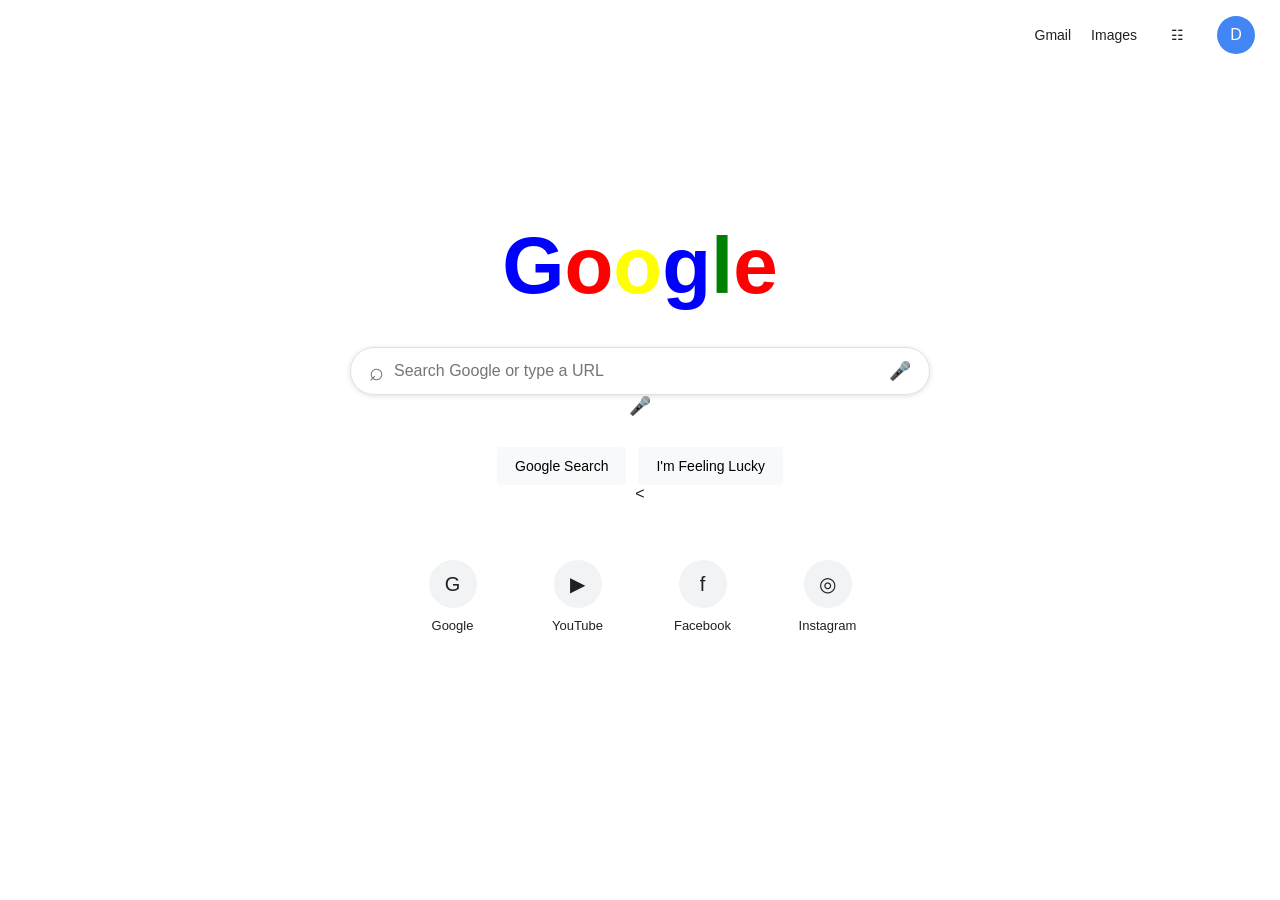
==== CHROME.html @ cba8711c "first commit" ====
<!DOCTYPE html>
<html lang="en">
<head>
    <meta charset="UTF-8">
    <meta name="viewport" content="width=device-width, initial-scale=1.0">
    <title>Chrome Clone</title>

    <link rel="stylesheet" href="style.css">
</head>

<body>

    <!-- Top navigation -->
   <header class="top-bar">

    <div class="top-links">

        <!-- Gmail -->
        <a href="https://mail.google.com/" target="_blank">
            Gmail
        </a>

        <!-- Google Images -->
        <a href="https://images.google.com/" target="_blank">
            Images
        </a>

        <!-- Google Apps -->
        <a
            href="https://www.google.com/intl/en/about/products"
            target="_blank"
            class="apps-button"
        >
            ☷
        </a>

        <!-- Google Account -->
        <a
            href="https://myaccount.google.com/"
            target="_blank"
            class="profile-button"
        >
            D
        </a>

    </div>

    </header>


    <!-- Main content -->
    <main class="main-content">

        <!-- Logo -->
        <div class="logo">
            <span class="blue">G</span><span class="red">o</span><span class="yellow">o</span><span class="blue">g</span><span class="green">l</span><span class="red">e</span>
        </div>


        <!-- Search -->
        <form class="search-box" action="https://www.google.com/search" method="GET">

    <span class="search-icon">⌕</span>

    <input
        type="text"
        name="q"
        placeholder="Search Google or type a URL"
        autocomplete="off"
    >

    <span class="mic">🎤</span>

</form>
            <span class="mic">🎤</span>

        </div>


        <!-- Buttons -->
        <div class="search-buttons">

            <button>Google Search</button>
            <button>I'm Feeling Lucky</button>

        </div>

<
        <!-- Shortcuts -->
        <div class="shortcuts">

    <a class="shortcut" href="https://www.google.com" target="_blank">
        <div class="shortcut-icon">G</div>
        <p>Google</p>
    </a>

    <a class="shortcut" href="https://www.youtube.com" target="_blank">
        <div class="shortcut-icon">▶</div>
        <p>YouTube</p>
    </a>

    <a class="shortcut" href="https://www.facebook.com" target="_blank">
        <div class="shortcut-icon">f</div>
        <p>Facebook</p>
    </a>

    <a class="shortcut" href="https://www.instagram.com" target="_blank">
        <div class="shortcut-icon">◎</div>
        <p>Instagram</p>
    </a>

</div>
        </div>

    </main>

</body>
</html>
---- style.css ----
* {
    margin: 0;
    padding: 0;
    box-sizing: border-box;
}

body {
    font-family: Arial, sans-serif;
    background-color: white;
    color: #202124;
}


/* TOP BAR */

.top-bar {
    height: 70px;

    display: flex;
    justify-content: flex-end;
    align-items: center;

    padding: 0 25px;
}

.top-links {
    display: flex;
    align-items: center;
    gap: 20px;
}

.top-links a {
    text-decoration: none;
    color: #202124;
    font-size: 14px;
}


/* GOOGLE APPS BUTTON */

.apps-button {
    width: 40px;
    height: 40px;

    display: flex;
    align-items: center;
    justify-content: center;

    border-radius: 50%;

    font-size: 24px;

    color: #202124;
}

.apps-button:hover {
    background-color: #f1f3f4;
}


/* PROFILE BUTTON */

.profile-button {
    width: 38px;
    height: 38px;

    display: flex;
    align-items: center;
    justify-content: center;

    border-radius: 50%;

    background-color: #4285f4;

    color: white !important;

    font-size: 16px !important;
}

.profile-button:hover {
    box-shadow: 0 1px 5px rgba(0, 0, 0, 0.25);
}


/* BUTTONS */

.apps-button {
    border: none;
    background: transparent;
    font-size: 25px;
    cursor: pointer;
}

.profile-button {
    width: 38px;
    height: 38px;

    border: none;
    border-radius: 50%;

    background-color: #4285f4;
    color: white;

    font-size: 16px;
    cursor: pointer;
}


/* MAIN CONTENT */

.main-content {
    min-height: calc(100vh - 70px);

    display: flex;
    flex-direction: column;
    align-items: center;

    padding-top: 150px;
}


/* GOOGLE LOGO */

.logo {
    font-size: 80px;
    font-weight: bold;
    margin-bottom: 35px;
}

.blue {
    color: blue;
}

.red {
    color: red;
}

.yellow {
    color: yellow;
}

.green {
    color: green;
}


/* SEARCH BOX */

.search-box {
    width: 580px;
    height: 48px;

    border: 1px solid #dfe1e5;
    border-radius: 30px;

    display: flex;
    align-items: center;

    padding: 0 18px;

    box-shadow: 0 1px 5px rgba(32, 33, 36, 0.15);
}

.search-box:focus-within {
    box-shadow: 0 1px 6px rgba(32, 33, 36, 0.25);
}

.search-icon {
    font-size: 25px;
    color: #70757a;
    margin-right: 10px;
}

.search-box input {
    flex: 1;

    border: none;
    outline: none;

    font-size: 16px;
}

.mic {
    font-size: 18px;
}


/* SEARCH BUTTONS */

.search-buttons {
    margin-top: 30px;

    display: flex;
    gap: 12px;
}

.search-buttons button {
    border: none;

    background-color: #f8f9fa;

    padding: 11px 18px;

    border-radius: 4px;

    font-size: 14px;

    cursor: pointer;
}

.search-buttons button:hover {
    border: 1px solid #dadce0;
}


/* SHORTCUTS */

.shortcuts {
    display: flex;
    gap: 25px;

    margin-top: 45px;
}

.shortcut {
    width: 100px;

    text-align: center;

    padding: 12px 5px;

    border-radius: 8px;

    cursor: pointer;
}

.shortcut {
    text-decoration: none;
    color: #202124;
}

.shortcut:hover {
    background-color: #f1f3f4;
}

.shortcut-icon {
    width: 48px;
    height: 48px;

    margin: auto;

    border-radius: 50%;

    background-color: #f1f3f4;

    display: flex;
    align-items: center;
    justify-content: center;

    font-size: 20px;
}

.shortcut p {
    margin-top: 10px;

    font-size: 13px;

    white-space: nowrap;
}
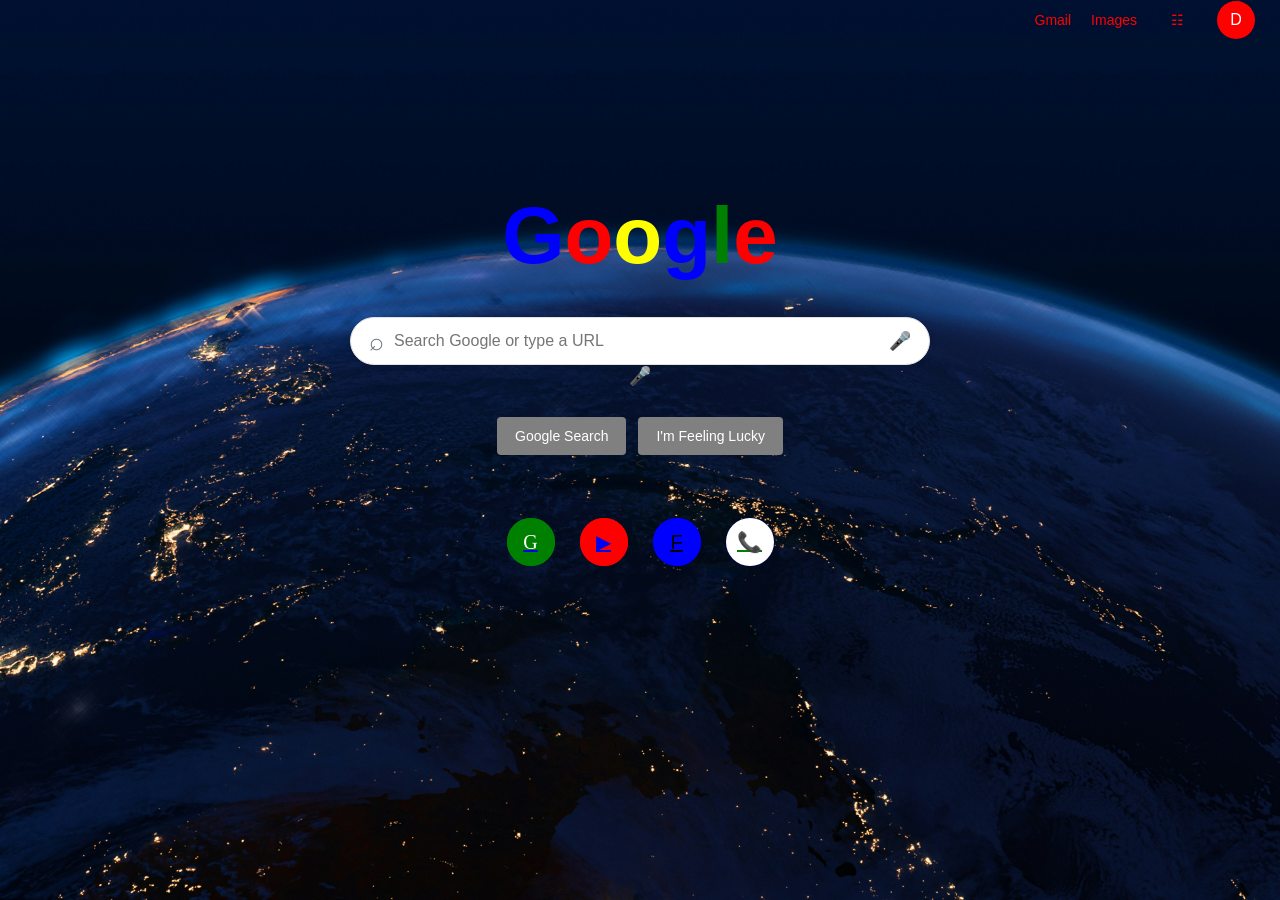
==== commit 72135937: "commit" ====
--- a/CHROME.html
+++ b/CHROME.html
@@ -16,7 +16,7 @@
     <div class="top-links">
 
         <!-- Gmail -->
-        <a href="https://mail.google.com/" target="_blank">
+        <a href="https://mail.google.com/mail/u/0/" target="_blank">
             Gmail
         </a>
 
@@ -63,10 +63,11 @@
     <span class="search-icon">⌕</span>
 
     <input
+        class="input"
         type="text"
         name="q"
         placeholder="Search Google or type a URL"
-        autocomplete="off"
+        autocomplete="on"
     >
 
     <span class="mic">🎤</span>
@@ -89,26 +90,20 @@
         <!-- Shortcuts -->
         <div class="shortcuts">
 
-    <a class="shortcut" href="https://www.google.com" target="_blank">
-        <div class="shortcut-icon">G</div>
-        <p>Google</p>
+    <a class="Google" href="https://www.google.com" target="_blank">
+        <div class="shortcut-icon">G</div><br>
     </a>
 
-    <a class="shortcut" href="https://www.youtube.com" target="_blank">
+    <a class="Youtube" href="https://www.youtube.com" target="_blank">
         <div class="shortcut-icon">▶</div>
-        <p>YouTube</p>
     </a>
 
-    <a class="shortcut" href="https://www.facebook.com" target="_blank">
-        <div class="shortcut-icon">f</div>
-        <p>Facebook</p>
+    <a class="Facebook" href="https://www.facebook.com" target="_blank">
+        <div class="shortcut-icon">F</div>
     </a>
-
-    <a class="shortcut" href="https://www.instagram.com" target="_blank">
-        <div class="shortcut-icon">◎</div>
-        <p>Instagram</p>
+    <a class="Whatsapp" href="https://www.facebook.com" target="_blank">
+        <div class="shortcut-icon">📞</div>
     </a>
-
 </div>
         </div>
 
--- a/style.css
+++ b/style.css
@@ -6,7 +6,8 @@
 
 body {
     font-family: Arial, sans-serif;
-    background-color: white;
+    background: url('google.jpg') no-repeat center center fixed;
+    background-size: cover;
     color: #202124;
 }
 
@@ -14,7 +15,7 @@
 /* TOP BAR */
 
 .top-bar {
-    height: 70px;
+    height: 40px;
 
     display: flex;
     justify-content: flex-end;
@@ -31,7 +32,7 @@
 
 .top-links a {
     text-decoration: none;
-    color: #202124;
+    color: red;
     font-size: 14px;
 }
 
@@ -54,7 +55,7 @@
 }
 
 .apps-button:hover {
-    background-color: #f1f3f4;
+    background-color: #202124;
 }
 
 
@@ -78,7 +79,7 @@
 }
 
 .profile-button:hover {
-    box-shadow: 0 1px 5px rgba(0, 0, 0, 0.25);
+    ;
 }
 
 
@@ -98,10 +99,10 @@
     border: none;
     border-radius: 50%;
 
-    background-color: #4285f4;
+    background-color: red;
     color: white;
 
-    font-size: 16px;
+    font-size: 18px;
     cursor: pointer;
 }
 
@@ -149,6 +150,7 @@
 .search-box {
     width: 580px;
     height: 48px;
+    background-color: white;
 
     border: 1px solid #dfe1e5;
     border-radius: 30px;
@@ -197,7 +199,8 @@
 .search-buttons button {
     border: none;
 
-    background-color: #f8f9fa;
+    background-color: gray;
+    color: white;
 
     padding: 11px 18px;
 
@@ -210,6 +213,10 @@
 
 .search-buttons button:hover {
     border: 1px solid #dadce0;
+}
+
+.input {
+    background-color: white;
 }
 
 
@@ -243,6 +250,15 @@
     background-color: #f1f3f4;
 }
 
+.Google {
+    width: 48px;
+    height: 48px;
+
+    margin: auto;
+
+    border-radius: 50%;
+
+    background-color: green;
 .shortcut-icon {
     width: 48px;
     height: 48px;
@@ -251,19 +267,100 @@
 
     border-radius: 50%;
 
-    background-color: #f1f3f4;
+    background-color: green;
+    font-family: Impact;
+    color: white;
 
     display: flex;
     align-items: center;
     justify-content: center;
 
     font-size: 20px;
-}
-
-.shortcut p {
-    margin-top: 10px;
-
-    font-size: 13px;
-
-    white-space: nowrap;
+    .Google:hover {
+        background-color: darkgreen;
+        man
+
+    }
+}
+}
+.Youtube {
+    width: 48px;
+    height: 48px;
+
+    margin: auto;
+
+    border-radius: 50%;
+
+    background-color: red;
+.shortcut-icon {
+    width: 48px;
+    height: 48px;
+
+    margin: auto;
+
+    border-radius: 50%;
+
+    background-color: red;
+
+    display: flex;
+    align-items: center;
+    justify-content: center;
+
+    font-size: 20px;
+}
+}
+.Facebook {
+    width: 48px;
+    height: 48px;
+
+    margin: auto;
+
+    border-radius: 50%;
+
+    background-color: blue;
+    color: black;
+.shortcut-icon {
+    width: 48px;
+    height: 48px;
+
+    margin: auto;
+
+    border-radius: 50%;
+
+    background-color: blue;
+
+    display: flex;
+    align-items: center;
+    justify-content: center;
+
+    font-size: 20px;
+}
+}
+.Whatsapp {
+    width: 48px;
+    height: 48px;
+
+    margin: auto;
+
+    border-radius: 50%;
+
+    background-color: blue;
+    color: green;
+.shortcut-icon {
+    width: 48px;
+    height: 48px;
+
+    margin: auto;
+
+    border-radius: 50%;
+
+    background-color: white;
+    color: green;
+
+    display: flex;
+    align-items: center;
+    justify-content: center;
+
+    font-size: 20px;
+}
 }
